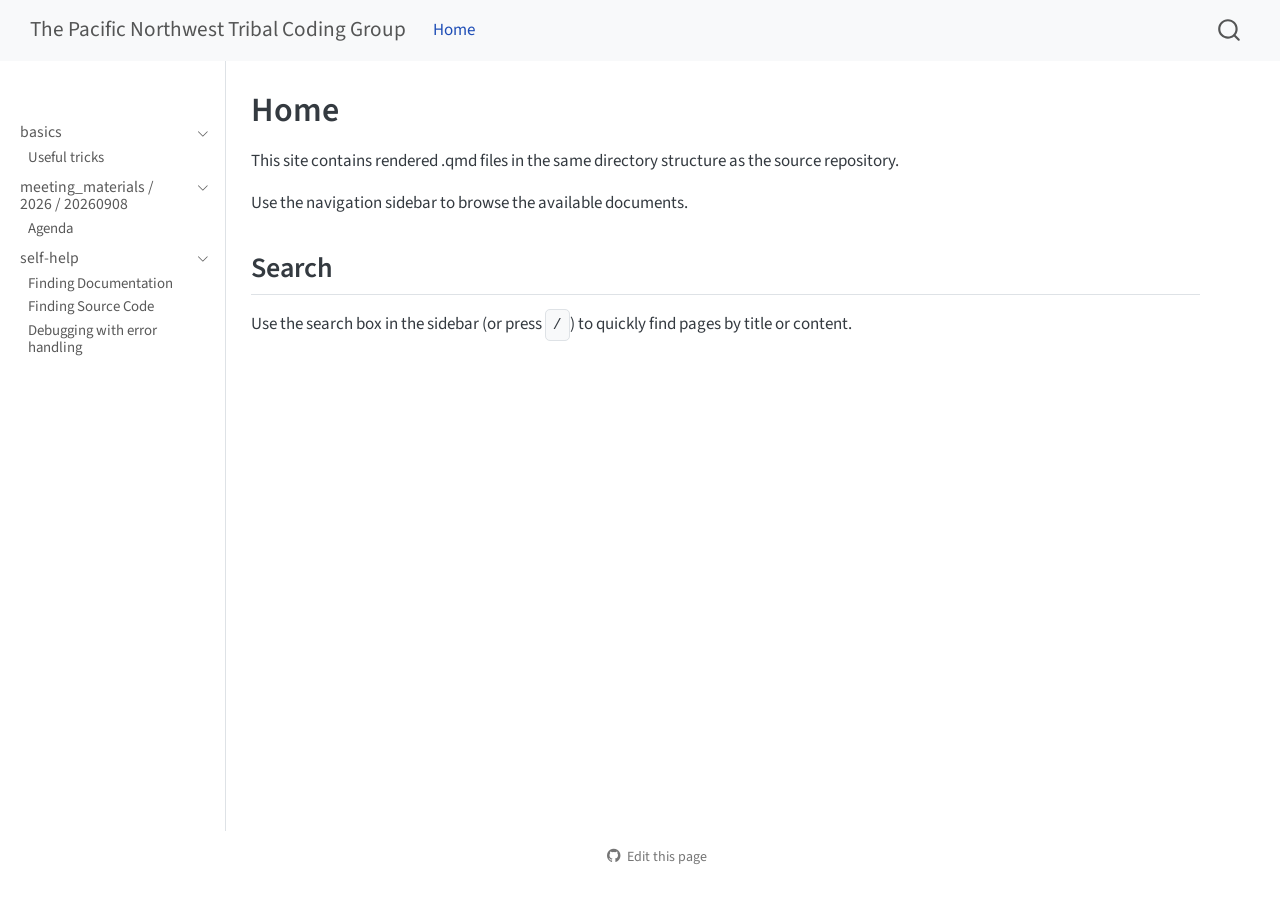
==== index.html @ 094933de "Built site for gh-pages" ====
<!DOCTYPE html>
<html xmlns="http://www.w3.org/1999/xhtml" lang="en" xml:lang="en"><head>

<meta charset="utf-8">
<meta name="generator" content="quarto-1.10.18">

<meta name="viewport" content="width=device-width, initial-scale=1.0, user-scalable=yes">


<title>Home – The Pacific Northwest Tribal Coding Group</title>
<style>
/* Default styles provided by pandoc.
** See https://pandoc.org/MANUAL.html#variables-for-html for config info.
*/
span.smallcaps{font-variant: small-caps;}
div.columns{display: flex; gap: 1.5em;}
div.column{flex: auto;}
@media screen {
div.columns{gap: min(4vw, 1.5em);}
div.column{overflow-x: auto;}
}
div.hanging-indent{margin-left: 1.5em; text-indent: -1.5em;}
ul.task-list{list-style: none;}
ul.task-list li input[type="checkbox"] {
  width: 0.8em;
  margin: 0 0.8em 0.2em -1em; /* quarto-specific, see https://github.com/quarto-dev/quarto-cli/issues/4556 */ 
  vertical-align: middle;
}
</style>


<script src="site_libs/quarto-nav/quarto-nav.js"></script>
<script src="site_libs/quarto-nav/headroom.min.js"></script>
<script src="site_libs/clipboard/clipboard.min.js"></script>
<script src="site_libs/quarto-search/autocomplete.umd.js"></script>
<script src="site_libs/quarto-search/fuse.min.js"></script>
<script src="site_libs/quarto-search/quarto-search.js"></script>
<meta name="quarto:offset" content="./">
<script src="site_libs/quarto-html/quarto.js" type="module"></script>
<script src="site_libs/quarto-html/tabsets/tabsets.js" type="module"></script>
<script src="site_libs/quarto-html/popper.min.js"></script>
<script src="site_libs/quarto-html/tippy.umd.min.js"></script>
<script src="site_libs/quarto-html/anchor.min.js"></script>
<link href="site_libs/quarto-html/tippy.css" rel="stylesheet">
<link href="site_libs/quarto-html/quarto-syntax-highlighting-64a204ab8560d761af7679ceaba22944.css" rel="stylesheet" id="quarto-text-highlighting-styles">
<script src="site_libs/bootstrap/bootstrap.min.js"></script>
<link href="site_libs/bootstrap/bootstrap-icons.css" rel="stylesheet">
<link href="site_libs/bootstrap/bootstrap-d5382f61a7c05c0e60b360404eaa31c2.min.css" rel="stylesheet" append-hash="true" id="quarto-bootstrap" data-mode="light">
<script id="quarto-search-options" type="application/json">{
  "location": "navbar",
  "copy-button": false,
  "collapse-after": 3,
  "panel-placement": "end",
  "type": "overlay",
  "limit": 50,
  "keyboard-shortcut": [
    "f",
    "/",
    "s"
  ],
  "show-item-context": false,
  "language": {
    "search-no-results-text": "No results",
    "search-matching-documents-text": "matching documents",
    "search-copy-link-title": "Copy link to search",
    "search-hide-matches-text": "Hide additional matches",
    "search-more-match-text": "more match in this document",
    "search-more-matches-text": "more matches in this document",
    "search-clear-button-title": "Clear",
    "search-text-placeholder": "",
    "search-detached-cancel-button-title": "Cancel",
    "search-submit-button-title": "Submit",
    "search-label": "Search"
  }
}</script>


</head>

<body class="nav-sidebar docked nav-fixed fullcontent quarto-light">

<div id="quarto-search-results"></div>
  <header id="quarto-header" class="headroom fixed-top">
    <nav class="navbar navbar-expand-lg " data-bs-theme="dark">
      <div class="navbar-container container-fluid">
      <div class="navbar-brand-container mx-auto">
    <a class="navbar-brand" href="./index.html">
    <span class="navbar-title">The Pacific Northwest Tribal Coding Group</span>
    </a>
  </div>
            <div id="quarto-search" class="" title="Search"></div>
          <button class="navbar-toggler" type="button" data-bs-toggle="collapse" data-bs-target="#navbarCollapse" aria-controls="navbarCollapse" role="menu" aria-expanded="false" aria-label="Toggle navigation" onclick="if (window.quartoToggleHeadroom) { window.quartoToggleHeadroom(); }">
  <span class="navbar-toggler-icon"></span>
</button>
          <div class="collapse navbar-collapse" id="navbarCollapse">
            <ul class="navbar-nav navbar-nav-scroll me-auto">
  <li class="nav-item">
    <a class="nav-link active" href="./index.html" aria-current="page"> 
<span class="menu-text">Home</span></a>
  </li>  
</ul>
          </div> <!-- /navcollapse -->
            <div class="quarto-navbar-tools">
</div>
      </div> <!-- /container-fluid -->
    </nav>
  <nav class="quarto-secondary-nav">
    <div class="container-fluid d-flex">
      <button type="button" class="quarto-btn-toggle btn" data-bs-toggle="collapse" role="button" data-bs-target=".quarto-sidebar-collapse-item" aria-controls="quarto-sidebar" aria-expanded="false" aria-label="Toggle sidebar navigation" onclick="if (window.quartoToggleHeadroom) { window.quartoToggleHeadroom(); }">
        <i class="bi bi-layout-text-sidebar-reverse"></i>
      </button>
        <nav class="quarto-page-breadcrumbs" aria-label="breadcrumb"><ol class="breadcrumb"><li class="breadcrumb-item">Home</li></ol></nav>
        <a class="flex-grow-1" role="navigation" data-bs-toggle="collapse" data-bs-target=".quarto-sidebar-collapse-item" aria-controls="quarto-sidebar" aria-expanded="false" aria-label="Toggle sidebar navigation" onclick="if (window.quartoToggleHeadroom) { window.quartoToggleHeadroom(); }">      
        </a>
      <button type="button" class="btn quarto-search-button" aria-label="Search" onclick="window.quartoOpenSearch();">
        <i class="bi bi-search"></i>
      </button>
    </div>
  </nav>
</header>
<!-- content -->
<div id="quarto-content" class="quarto-container page-columns page-rows-contents page-layout-article page-navbar">
<!-- sidebar -->
  <nav id="quarto-sidebar" class="sidebar collapse collapse-horizontal quarto-sidebar-collapse-item sidebar-navigation docked overflow-auto">
        <div class="mt-2 flex-shrink-0 align-items-center">
        <div class="sidebar-search">
        <div id="quarto-search" class="" title="Search"></div>
        </div>
        </div>
    <div class="sidebar-menu-container"> 
    <ul class="list-unstyled mt-1">
        <li class="sidebar-item sidebar-item-section">
      <div class="sidebar-item-container"> 
            <a class="sidebar-item-text sidebar-link text-start" data-bs-toggle="collapse" data-bs-target="#quarto-sidebar-section-1" role="navigation" aria-expanded="true">
 <span class="menu-text">basics</span></a>
          <a class="sidebar-item-toggle text-start" data-bs-toggle="collapse" data-bs-target="#quarto-sidebar-section-1" role="navigation" aria-expanded="true" aria-label="Toggle section">
            <i class="bi bi-chevron-right ms-2"></i>
          </a> 
      </div>
      <ul id="quarto-sidebar-section-1" class="collapse list-unstyled sidebar-section depth1 show">  
          <li class="sidebar-item">
  <div class="sidebar-item-container"> 
  <a href="./basics/useful_tricks.html" class="sidebar-item-text sidebar-link">
 <span class="menu-text">Useful tricks</span></a>
  </div>
</li>
      </ul>
  </li>
        <li class="sidebar-item sidebar-item-section">
      <div class="sidebar-item-container"> 
            <a class="sidebar-item-text sidebar-link text-start" data-bs-toggle="collapse" data-bs-target="#quarto-sidebar-section-2" role="navigation" aria-expanded="true">
 <span class="menu-text">meeting_materials / 2026 / 20260908</span></a>
          <a class="sidebar-item-toggle text-start" data-bs-toggle="collapse" data-bs-target="#quarto-sidebar-section-2" role="navigation" aria-expanded="true" aria-label="Toggle section">
            <i class="bi bi-chevron-right ms-2"></i>
          </a> 
      </div>
      <ul id="quarto-sidebar-section-2" class="collapse list-unstyled sidebar-section depth1 show">  
          <li class="sidebar-item">
  <div class="sidebar-item-container"> 
  <a href="./meeting_materials/2026/20260908/agenda.html" class="sidebar-item-text sidebar-link">
 <span class="menu-text">Agenda</span></a>
  </div>
</li>
      </ul>
  </li>
        <li class="sidebar-item sidebar-item-section">
      <div class="sidebar-item-container"> 
            <a class="sidebar-item-text sidebar-link text-start" data-bs-toggle="collapse" data-bs-target="#quarto-sidebar-section-3" role="navigation" aria-expanded="true">
 <span class="menu-text">self-help</span></a>
          <a class="sidebar-item-toggle text-start" data-bs-toggle="collapse" data-bs-target="#quarto-sidebar-section-3" role="navigation" aria-expanded="true" aria-label="Toggle section">
            <i class="bi bi-chevron-right ms-2"></i>
          </a> 
      </div>
      <ul id="quarto-sidebar-section-3" class="collapse list-unstyled sidebar-section depth1 show">  
          <li class="sidebar-item">
  <div class="sidebar-item-container"> 
  <a href="./self-help/01_finding_documentation.html" class="sidebar-item-text sidebar-link">
 <span class="menu-text">Finding Documentation</span></a>
  </div>
</li>
          <li class="sidebar-item">
  <div class="sidebar-item-container"> 
  <a href="./self-help/02_finding_source_code.html" class="sidebar-item-text sidebar-link">
 <span class="menu-text">Finding Source Code</span></a>
  </div>
</li>
          <li class="sidebar-item">
  <div class="sidebar-item-container"> 
  <a href="./self-help/03_debug_with_error_handling.html" class="sidebar-item-text sidebar-link">
 <span class="menu-text">Debugging with error handling</span></a>
  </div>
</li>
      </ul>
  </li>
    </ul>
    </div>
</nav>
<div id="quarto-sidebar-glass" class="quarto-sidebar-collapse-item" data-bs-toggle="collapse" data-bs-target=".quarto-sidebar-collapse-item"></div>
<!-- margin-sidebar -->
    
<!-- main -->
<main class="content" id="quarto-document-content">

<header id="title-block-header" class="quarto-title-block default">
<div class="quarto-title">
<h1 class="title">Home</h1>
</div>



<div class="quarto-title-meta">

    
  
    
  </div>
  


</header>


<p>This site contains rendered .qmd files in the same directory structure as the source repository.</p>
<p>Use the navigation sidebar to browse the available documents.</p>
<section id="search" class="level2">
<h2 class="anchored" data-anchor-id="search">Search</h2>
<p>Use the search box in the sidebar (or press <kbd>/</kbd>) to quickly find pages by title or content.</p>


</section>

</main> <!-- /main -->
<script id="quarto-html-after-body" type="application/javascript">
  window.document.addEventListener("DOMContentLoaded", function (event) {
    const icon = "";
    const anchorJS = new window.AnchorJS();
    anchorJS.options = {
      placement: 'right',
      icon: icon
    };
    anchorJS.add('.anchored');
    const isCodeAnnotation = (el) => {
      for (const clz of el.classList) {
        if (clz.startsWith('code-annotation-')) {                     
          return true;
        }
      }
      return false;
    }
    const onCopySuccess = function(e) {
      // button target
      const button = e.trigger;
      // don't keep focus
      button.blur();
      // flash "checked"
      button.classList.add('code-copy-button-checked');
      var currentTitle = button.getAttribute("title");
      button.setAttribute("title", "Copied!");
      let tooltip;
      if (window.bootstrap) {
        button.setAttribute("data-bs-toggle", "tooltip");
        button.setAttribute("data-bs-placement", "left");
        button.setAttribute("data-bs-title", "Copied!");
        tooltip = new bootstrap.Tooltip(button, 
          { trigger: "manual", 
            customClass: "code-copy-button-tooltip",
            offset: [0, -8]});
        tooltip.show();    
      }
      setTimeout(function() {
        if (tooltip) {
          tooltip.hide();
          button.removeAttribute("data-bs-title");
          button.removeAttribute("data-bs-toggle");
          button.removeAttribute("data-bs-placement");
        }
        button.setAttribute("title", currentTitle);
        button.classList.remove('code-copy-button-checked');
      }, 1000);
      // clear code selection
      e.clearSelection();
    }
    const getTextToCopy = function(trigger) {
      const outerScaffold = trigger.parentElement.cloneNode(true);
      const codeEl = outerScaffold.querySelector('code');
      for (const childEl of codeEl.children) {
        if (isCodeAnnotation(childEl)) {
          childEl.remove();
        }
      }
      return codeEl.innerText;
    }
    const clipboard = new window.ClipboardJS('.code-copy-button:not([data-in-quarto-modal])', {
      text: getTextToCopy
    });
    clipboard.on('success', onCopySuccess);
    if (window.document.getElementById('quarto-embedded-source-code-modal')) {
      const clipboardModal = new window.ClipboardJS('.code-copy-button[data-in-quarto-modal]', {
        text: getTextToCopy,
        container: window.document.getElementById('quarto-embedded-source-code-modal')
      });
      clipboardModal.on('success', onCopySuccess);
    }
      var localhostRegex = new RegExp(/^(?:http|https):\/\/localhost\:?[0-9]*\//);
      var mailtoRegex = new RegExp(/^mailto:/);
        var filterRegex = new RegExp("https:\/\/rmcminds\.github\.io\/PNWTCG\/");
      var isInternal = (href) => {
          return filterRegex.test(href) || localhostRegex.test(href) || mailtoRegex.test(href);
      }
      // Inspect non-navigation links and adorn them if external
     var links = window.document.querySelectorAll('a[href]:not(.nav-link):not(.navbar-brand):not(.toc-action):not(.sidebar-link):not(.sidebar-item-toggle):not(.pagination-link):not(.no-external):not([aria-hidden]):not(.dropdown-item):not(.quarto-navigation-tool):not(.about-link)');
      for (var i=0; i<links.length; i++) {
        const link = links[i];
        if (!isInternal(link.href)) {
          // undo the damage that might have been done by quarto-nav.js in the case of
          // links that we want to consider external
          if (link.dataset.originalHref !== undefined) {
            link.href = link.dataset.originalHref;
          }
        }
      }
    function tippyHover(el, contentFn, onTriggerFn, onUntriggerFn) {
      const config = {
        allowHTML: true,
        maxWidth: 500,
        delay: 100,
        arrow: false,
        appendTo: function(el) {
            return el.parentElement;
        },
        interactive: true,
        interactiveBorder: 10,
        theme: 'quarto',
        placement: 'bottom-start',
      };
      if (contentFn) {
        config.content = contentFn;
      }
      if (onTriggerFn) {
        config.onTrigger = onTriggerFn;
      }
      if (onUntriggerFn) {
        config.onUntrigger = onUntriggerFn;
      }
      window.tippy(el, config); 
    }
    const noterefs = window.document.querySelectorAll('a[role="doc-noteref"]');
    for (var i=0; i<noterefs.length; i++) {
      const ref = noterefs[i];
      tippyHover(ref, function() {
        // use id or data attribute instead here
        let href = ref.getAttribute('data-footnote-href') || ref.getAttribute('href');
        try { href = new URL(href).hash; } catch {}
        const id = href.replace(/^#\/?/, "");
        const note = window.document.getElementById(id);
        if (note) {
          return note.innerHTML;
        } else {
          return "";
        }
      });
    }
    const xrefs = window.document.querySelectorAll('a.quarto-xref');
    const processXRef = (id, note) => {
      // Strip column container classes
      const stripColumnClz = (el) => {
        el.classList.remove("page-full", "page-columns");
        if (el.children) {
          for (const child of el.children) {
            stripColumnClz(child);
          }
        }
      }
      stripColumnClz(note)
      if (id === null || id.startsWith('sec-')) {
        // Special case sections, only their first couple elements
        const container = document.createElement("div");
        if (note.children && note.children.length > 2) {
          container.appendChild(note.children[0].cloneNode(true));
          for (let i = 1; i < note.children.length; i++) {
            const child = note.children[i];
            if (child.tagName === "P" && child.innerText === "") {
              continue;
            } else {
              container.appendChild(child.cloneNode(true));
              break;
            }
          }
          if (window.Quarto?.typesetMath) {
            window.Quarto.typesetMath(container);
          }
          return container.innerHTML
        } else {
          if (window.Quarto?.typesetMath) {
            window.Quarto.typesetMath(note);
          }
          return note.innerHTML;
        }
      } else {
        // Remove any anchor links if they are present
        const anchorLink = note.querySelector('a.anchorjs-link');
        if (anchorLink) {
          anchorLink.remove();
        }
        if (window.Quarto?.typesetMath) {
          window.Quarto.typesetMath(note);
        }
        if (note.classList.contains("callout")) {
          return note.outerHTML;
        } else {
          return note.innerHTML;
        }
      }
    }
    for (var i=0; i<xrefs.length; i++) {
      const xref = xrefs[i];
      tippyHover(xref, undefined, function(instance) {
        instance.disable();
        let url = xref.getAttribute('href');
        let hash = undefined; 
        if (url.startsWith('#')) {
          hash = url;
        } else {
          try { hash = new URL(url).hash; } catch {}
        }
        if (hash) {
          const id = hash.replace(/^#\/?/, "");
          const note = window.document.getElementById(id);
          if (note !== null) {
            try {
              const html = processXRef(id, note.cloneNode(true));
              instance.setContent(html);
            } finally {
              instance.enable();
              instance.show();
            }
          } else {
            // See if we can fetch this
            fetch(url.split('#')[0])
            .then(res => res.text())
            .then(html => {
              const parser = new DOMParser();
              const htmlDoc = parser.parseFromString(html, "text/html");
              const note = htmlDoc.getElementById(id);
              if (note !== null) {
                const html = processXRef(id, note);
                instance.setContent(html);
              } 
            }).finally(() => {
              instance.enable();
              instance.show();
            });
          }
        } else {
          // See if we can fetch a full url (with no hash to target)
          // This is a special case and we should probably do some content thinning / targeting
          fetch(url)
          .then(res => res.text())
          .then(html => {
            const parser = new DOMParser();
            const htmlDoc = parser.parseFromString(html, "text/html");
            const note = htmlDoc.querySelector('main.content');
            if (note !== null) {
              // This should only happen for chapter cross references
              // (since there is no id in the URL)
              // remove the first header
              if (note.children.length > 0 && note.children[0].tagName === "HEADER") {
                note.children[0].remove();
              }
              const html = processXRef(null, note);
              instance.setContent(html);
            } 
          }).finally(() => {
            instance.enable();
            instance.show();
          });
        }
      }, function(instance) {
      });
    }
        let selectedAnnoteEl;
        const selectorForAnnotation = ( cell, annotation) => {
          let cellAttr = 'data-code-cell="' + cell + '"';
          let lineAttr = 'data-code-annotation="' +  annotation + '"';
          const selector = 'span[' + cellAttr + '][' + lineAttr + ']';
          return selector;
        }
        const selectCodeLines = (annoteEl) => {
          const doc = window.document;
          const targetCell = annoteEl.getAttribute("data-target-cell");
          const targetAnnotation = annoteEl.getAttribute("data-target-annotation");
          const annoteSpan = window.document.querySelector(selectorForAnnotation(targetCell, targetAnnotation));
          const lines = annoteSpan.getAttribute("data-code-lines").split(",");
          const lineIds = lines.map((line) => {
            return targetCell + "-" + line;
          })
          let top = null;
          let height = null;
          let parent = null;
          if (lineIds.length > 0) {
              //compute the position of the single el (top and bottom and make a div)
              const el = window.document.getElementById(lineIds[0]);
              top = el.offsetTop;
              height = el.offsetHeight;
              parent = el.parentElement.parentElement;
            if (lineIds.length > 1) {
              const lastEl = window.document.getElementById(lineIds[lineIds.length - 1]);
              const bottom = lastEl.offsetTop + lastEl.offsetHeight;
              height = bottom - top;
            }
            if (top !== null && height !== null && parent !== null) {
              // cook up a div (if necessary) and position it 
              let div = window.document.getElementById("code-annotation-line-highlight");
              if (div === null) {
                div = window.document.createElement("div");
                div.setAttribute("id", "code-annotation-line-highlight");
                div.style.position = 'absolute';
                parent.appendChild(div);
              }
              div.style.top = top - 2 + "px";
              div.style.height = height + 4 + "px";
              div.style.left = 0;
              let gutterDiv = window.document.getElementById("code-annotation-line-highlight-gutter");
              if (gutterDiv === null) {
                gutterDiv = window.document.createElement("div");
                gutterDiv.setAttribute("id", "code-annotation-line-highlight-gutter");
                gutterDiv.style.position = 'absolute';
                const codeCell = window.document.getElementById(targetCell);
                const gutter = codeCell.querySelector('.code-annotation-gutter');
                gutter.appendChild(gutterDiv);
              }
              gutterDiv.style.top = top - 2 + "px";
              gutterDiv.style.height = height + 4 + "px";
            }
            selectedAnnoteEl = annoteEl;
          }
        };
        const unselectCodeLines = () => {
          const elementsIds = ["code-annotation-line-highlight", "code-annotation-line-highlight-gutter"];
          elementsIds.forEach((elId) => {
            const div = window.document.getElementById(elId);
            if (div) {
              div.remove();
            }
          });
          selectedAnnoteEl = undefined;
        };
          // Handle positioning of the toggle
      window.addEventListener(
        "resize",
        throttle(() => {
          elRect = undefined;
          if (selectedAnnoteEl) {
            selectCodeLines(selectedAnnoteEl);
          }
        }, 10)
      );
      function throttle(fn, ms) {
      let throttle = false;
      let timer;
        return (...args) => {
          if(!throttle) { // first call gets through
              fn.apply(this, args);
              throttle = true;
          } else { // all the others get throttled
              if(timer) clearTimeout(timer); // cancel #2
              timer = setTimeout(() => {
                fn.apply(this, args);
                timer = throttle = false;
              }, ms);
          }
        };
      }
        // Attach click handler to the DT
        const annoteDls = window.document.querySelectorAll('dt[data-target-cell]');
        for (const annoteDlNode of annoteDls) {
          annoteDlNode.addEventListener('click', (event) => {
            const clickedEl = event.target;
            if (clickedEl !== selectedAnnoteEl) {
              unselectCodeLines();
              const activeEl = window.document.querySelector('dt[data-target-cell].code-annotation-active');
              if (activeEl) {
                activeEl.classList.remove('code-annotation-active');
              }
              selectCodeLines(clickedEl);
              clickedEl.classList.add('code-annotation-active');
            } else {
              // Unselect the line
              unselectCodeLines();
              clickedEl.classList.remove('code-annotation-active');
            }
          });
        }
    const findCites = (el) => {
      const parentEl = el.parentElement;
      if (parentEl) {
        const cites = parentEl.dataset.cites;
        if (cites) {
          return {
            el,
            cites: cites.split(' ')
          };
        } else {
          return findCites(el.parentElement)
        }
      } else {
        return undefined;
      }
    };
    var bibliorefs = window.document.querySelectorAll('a[role="doc-biblioref"]');
    for (var i=0; i<bibliorefs.length; i++) {
      const ref = bibliorefs[i];
      const citeInfo = findCites(ref);
      if (citeInfo) {
        tippyHover(citeInfo.el, function() {
          var popup = window.document.createElement('div');
          citeInfo.cites.forEach(function(cite) {
            var citeDiv = window.document.createElement('div');
            citeDiv.classList.add('hanging-indent');
            citeDiv.classList.add('csl-entry');
            var biblioDiv = window.document.getElementById('ref-' + cite);
            if (biblioDiv) {
              citeDiv.innerHTML = biblioDiv.innerHTML;
            }
            popup.appendChild(citeDiv);
          });
          return popup.innerHTML;
        });
      }
    }
  });
  </script>
</div> <!-- /content -->




<footer class="footer"><div class="nav-footer"><div class="nav-footer-center"><div class="toc-actions"><ul><li><a href="https://github.com/rmcminds/PNWTCG/edit/main/index.qmd" class="toc-action"><i class="bi bi-github"></i>Edit this page</a></li></ul></div></div></div></footer></body></html>
---- site_libs/quarto-html/tippy.css ----
.tippy-box[data-animation=fade][data-state=hidden]{opacity:0}[data-tippy-root]{max-width:calc(100vw - 10px)}.tippy-box{position:relative;background-color:#333;color:#fff;border-radius:4px;font-size:14px;line-height:1.4;white-space:normal;outline:0;transition-property:transform,visibility,opacity}.tippy-box[data-placement^=top]>.tippy-arrow{bottom:0}.tippy-box[data-placement^=top]>.tippy-arrow:before{bottom:-7px;left:0;border-width:8px 8px 0;border-top-color:initial;transform-origin:center top}.tippy-box[data-placement^=bottom]>.tippy-arrow{top:0}.tippy-box[data-placement^=bottom]>.tippy-arrow:before{top:-7px;left:0;border-width:0 8px 8px;border-bottom-color:initial;transform-origin:center bottom}.tippy-box[data-placement^=left]>.tippy-arrow{right:0}.tippy-box[data-placement^=left]>.tippy-arrow:before{border-width:8px 0 8px 8px;border-left-color:initial;right:-7px;transform-origin:center left}.tippy-box[data-placement^=right]>.tippy-arrow{left:0}.tippy-box[data-placement^=right]>.tippy-arrow:before{left:-7px;border-width:8px 8px 8px 0;border-right-color:initial;transform-origin:center right}.tippy-box[data-inertia][data-state=visible]{transition-timing-function:cubic-bezier(.54,1.5,.38,1.11)}.tippy-arrow{width:16px;height:16px;color:#333}.tippy-arrow:before{content:"";position:absolute;border-color:transparent;border-style:solid}.tippy-content{position:relative;padding:5px 9px;z-index:1}
---- site_libs/quarto-html/quarto-syntax-highlighting-64a204ab8560d761af7679ceaba22944.css ----
/* quarto syntax highlight colors */
:root {
  --quarto-hl-ot-color: #003B4F;
  --quarto-hl-at-color: #657422;
  --quarto-hl-ss-color: #20794D;
  --quarto-hl-an-color: #5E5E5E;
  --quarto-hl-fu-color: #4758AB;
  --quarto-hl-st-color: #20794D;
  --quarto-hl-cf-color: #003B4F;
  --quarto-hl-op-color: #5E5E5E;
  --quarto-hl-er-color: #AD0000;
  --quarto-hl-bn-color: #AD0000;
  --quarto-hl-al-color: #AD0000;
  --quarto-hl-va-color: #111111;
  --quarto-hl-bu-color: inherit;
  --quarto-hl-ex-color: inherit;
  --quarto-hl-pp-color: #AD0000;
  --quarto-hl-in-color: #5E5E5E;
  --quarto-hl-vs-color: #20794D;
  --quarto-hl-wa-color: #5E5E5E;
  --quarto-hl-do-color: #5E5E5E;
  --quarto-hl-im-color: #00769E;
  --quarto-hl-ch-color: #20794D;
  --quarto-hl-dt-color: #AD0000;
  --quarto-hl-fl-color: #AD0000;
  --quarto-hl-co-color: #5E5E5E;
  --quarto-hl-cv-color: #5E5E5E;
  --quarto-hl-cn-color: #8f5902;
  --quarto-hl-sc-color: #5E5E5E;
  --quarto-hl-dv-color: #AD0000;
  --quarto-hl-kw-color: #003B4F;
}

/* other quarto variables */
:root {
  --quarto-font-monospace: SFMono-Regular, Menlo, Monaco, Consolas, "Liberation Mono", "Courier New", monospace;
}

/* syntax highlight based on Pandoc's rules */
pre > code.sourceCode > span {
  color: #003B4F;
}

code.sourceCode > span {
  color: #003B4F;
}

div.sourceCode,
div.sourceCode pre.sourceCode {
  color: #003B4F;
}

/* Normal */
code span {
  color: #003B4F;
}

/* Alert */
code span.al {
  color: #AD0000;
  font-style: inherit;
}

/* Annotation */
code span.an {
  color: #5E5E5E;
  font-style: inherit;
}

/* Attribute */
code span.at {
  color: #657422;
  font-style: inherit;
}

/* BaseN */
code span.bn {
  color: #AD0000;
  font-style: inherit;
}

/* BuiltIn */
code span.bu {
  font-style: inherit;
}

/* ControlFlow */
code span.cf {
  color: #003B4F;
  font-weight: bold;
  font-style: inherit;
}

/* Char */
code span.ch {
  color: #20794D;
  font-style: inherit;
}

/* Constant */
code span.cn {
  color: #8f5902;
  font-style: inherit;
}

/* Comment */
code span.co {
  color: #5E5E5E;
  font-style: inherit;
}

/* CommentVar */
code span.cv {
  color: #5E5E5E;
  font-style: italic;
}

/* Documentation */
code span.do {
  color: #5E5E5E;
  font-style: italic;
}

/* DataType */
code span.dt {
  color: #AD0000;
  font-style: inherit;
}

/* DecVal */
code span.dv {
  color: #AD0000;
  font-style: inherit;
}

/* Error */
code span.er {
  color: #AD0000;
  font-style: inherit;
}

/* Extension */
code span.ex {
  font-style: inherit;
}

/* Float */
code span.fl {
  color: #AD0000;
  font-style: inherit;
}

/* Function */
code span.fu {
  color: #4758AB;
  font-style: inherit;
}

/* Import */
code span.im {
  color: #00769E;
  font-style: inherit;
}

/* Information */
code span.in {
  color: #5E5E5E;
  font-style: inherit;
}

/* Keyword */
code span.kw {
  color: #003B4F;
  font-weight: bold;
  font-style: inherit;
}

/* Operator */
code span.op {
  color: #5E5E5E;
  font-style: inherit;
}

/* Other */
code span.ot {
  color: #003B4F;
  font-style: inherit;
}

/* Preprocessor */
code span.pp {
  color: #AD0000;
  font-style: inherit;
}

/* SpecialChar */
code span.sc {
  color: #5E5E5E;
  font-style: inherit;
}

/* SpecialString */
code span.ss {
  color: #20794D;
  font-style: inherit;
}

/* String */
code span.st {
  color: #20794D;
  font-style: inherit;
}

/* Variable */
code span.va {
  color: #111111;
  font-style: inherit;
}

/* VerbatimString */
code span.vs {
  color: #20794D;
  font-style: inherit;
}

/* Warning */
code span.wa {
  color: #5E5E5E;
  font-style: italic;
}

.prevent-inlining {
  content: "</";
}

/*# sourceMappingURL=9d8d5bb603a83b8298b89080a598c93b.css.map */
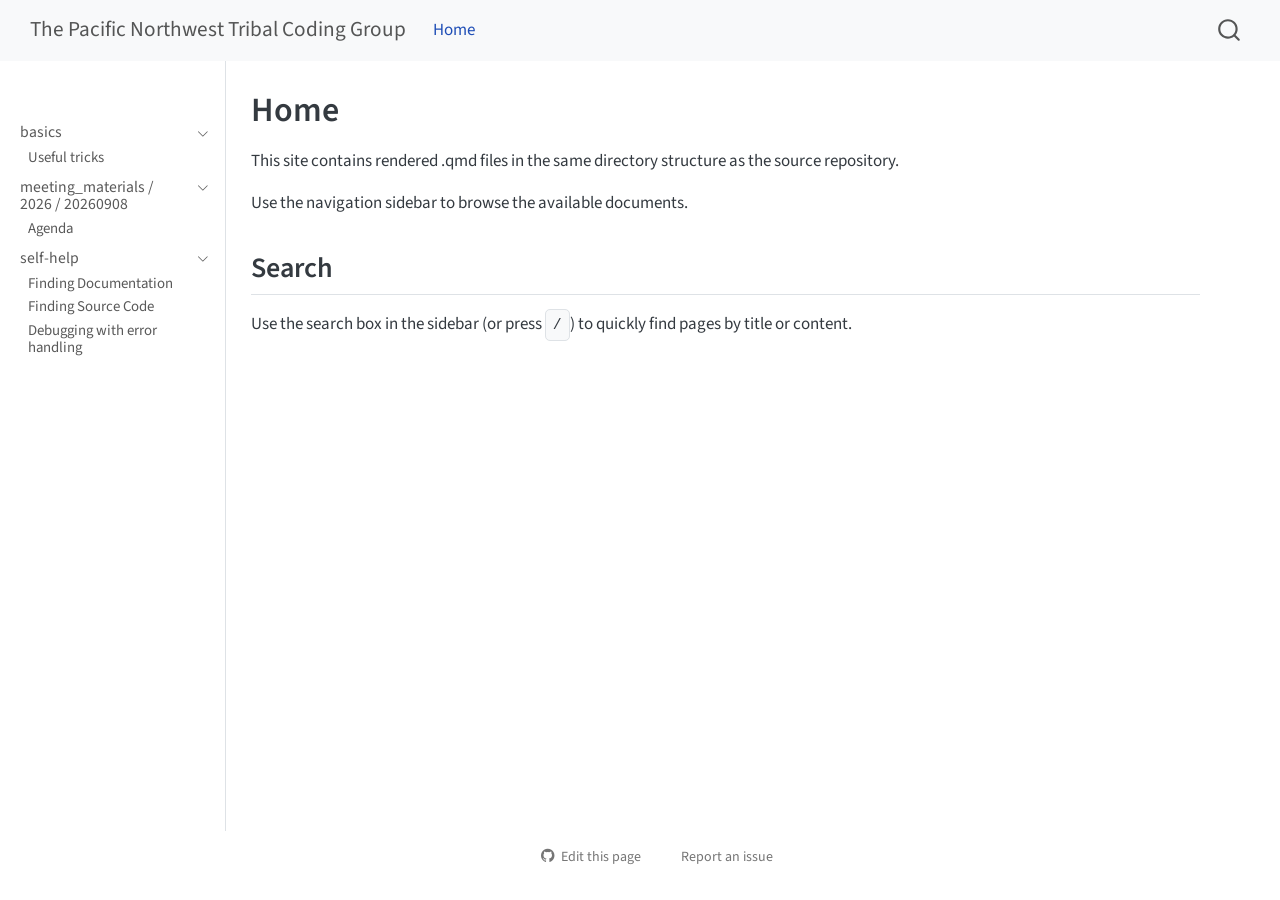
==== commit ad87d48f: "Built site for gh-pages" ====
--- a/index.html
+++ b/index.html
@@ -635,4 +635,4 @@
 
 
 
-<footer class="footer"><div class="nav-footer"><div class="nav-footer-center"><div class="toc-actions"><ul><li><a href="https://github.com/rmcminds/PNWTCG/edit/main/index.qmd" class="toc-action"><i class="bi bi-github"></i>Edit this page</a></li></ul></div></div></div></footer></body></html>+<footer class="footer"><div class="nav-footer"><div class="nav-footer-center"><div class="toc-actions"><ul><li><a href="https://github.com/rmcminds/PNWTCG/edit/main/index.qmd" class="toc-action"><i class="bi bi-github"></i>Edit this page</a></li><li><a href="https://github.com/rmcminds/PNWTCG/issues/new" class="toc-action"><i class="bi empty"></i>Report an issue</a></li></ul></div></div></div></footer></body></html>
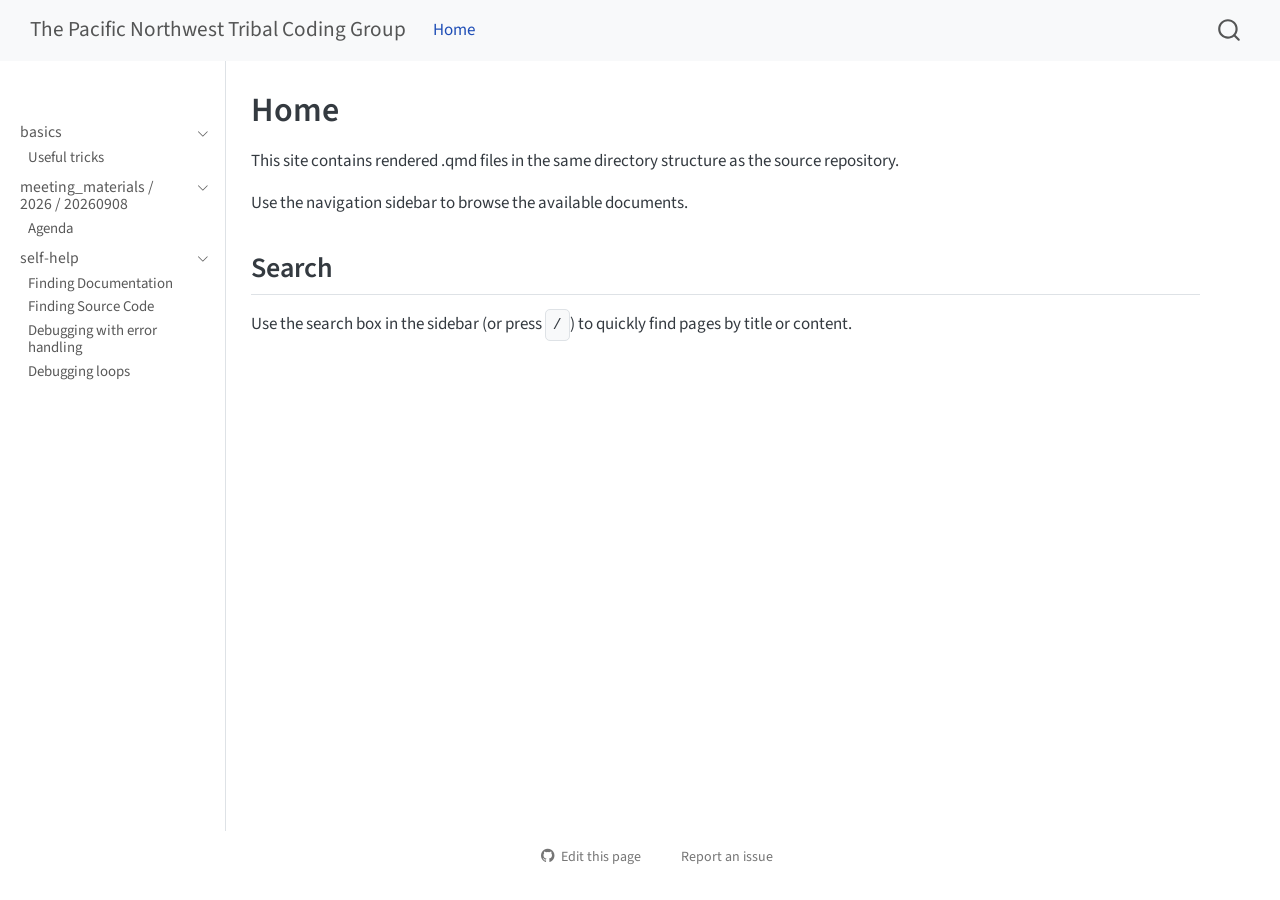
==== commit e693d15c: "Built site for gh-pages" ====
--- a/index.html
+++ b/index.html
@@ -45,7 +45,8 @@
 <link href="site_libs/quarto-html/quarto-syntax-highlighting-64a204ab8560d761af7679ceaba22944.css" rel="stylesheet" id="quarto-text-highlighting-styles">
 <script src="site_libs/bootstrap/bootstrap.min.js"></script>
 <link href="site_libs/bootstrap/bootstrap-icons.css" rel="stylesheet">
-<link href="site_libs/bootstrap/bootstrap-d5382f61a7c05c0e60b360404eaa31c2.min.css" rel="stylesheet" append-hash="true" id="quarto-bootstrap" data-mode="light">
+<link href="site_libs/bootstrap/bootstrap-39fa877ca9a50db22a6d21c6fddd0724.min.css" rel="stylesheet" append-hash="true" id="quarto-bootstrap" data-mode="light">
+<link href="site_libs/quarto-contrib/output-styling/output-styling-default.css" rel="stylesheet">
 <script id="quarto-search-options" type="application/json">{
   "location": "navbar",
   "copy-button": false,
@@ -190,6 +191,12 @@
  <span class="menu-text">Debugging with error handling</span></a>
   </div>
 </li>
+          <li class="sidebar-item">
+  <div class="sidebar-item-container"> 
+  <a href="./self-help/04_debugging_loops.html" class="sidebar-item-text sidebar-link">
+ <span class="menu-text">Debugging loops</span></a>
+  </div>
+</li>
       </ul>
   </li>
     </ul>
--- a/site_libs/quarto-contrib/output-styling/output-styling-default.css
+++ b/site_libs/quarto-contrib/output-styling/output-styling-default.css
@@ -0,0 +1,53 @@
+/* All kinds of output */
+.cell-output.cell-output-stdout,   /* Regular output for R and warnings for Julia */
+.cell-output.cell-output-display,  /* Regular output for Python and Julia and Observable JS */
+.cell-output.cell-output-error,    /* Errors for R and Python and Julia */
+.cell-output.cell-output-stderr {  /* Warnings and messages for R and Python */
+    margin: 0 0 1em;
+    padding: .4em;
+    border: 1px solid var(--bs-border-color);
+    border-radius: .25rem;
+}
+
+.cell-output.cell-output-stdout pre, 
+.cell-output.cell-output-display pre ,
+.cell-output.cell-output-error pre, 
+.cell-output.cell-output-stderr pre {
+    margin-bottom: 0;
+}
+
+/* Errors */
+.cell-output.cell-output-error {
+    background-color: var(--bs-danger-bg-subtle);
+    background-color: color-mix(in srgb, var(--bs-danger-bg-subtle) 30%, transparent);
+    border: 1px solid var(--bs-danger-border-subtle);
+}
+
+.cell-output.cell-output-error pre {
+    color: var(--bs-danger-text-emphasis);
+}
+
+/* Warnings */
+/* R and Python output warnings in stderr; Julia outputs them in stdout  */
+.cell-output-stderr.cell-output-warning,
+.cell-output-stdout.cell-output-warning {
+    background-color: var(--bs-warning-bg-subtle) !important;
+    background-color: color-mix(in srgb, var(--bs-warning-bg-subtle) 30%, transparent) !important;
+    border: 1px solid var(--bs-warning-border-subtle) !important;
+}
+
+.cell-output-stderr.cell-output-warning pre,
+.cell-output-stdout.cell-output-warning pre {
+    color: var(--bs-warning-text-emphasis) !important;
+}
+
+/* Messages */
+.cell-output.cell-output-stderr {
+    background-color: var(--bs-primary-bg-subtle);
+    background-color: color-mix(in srgb, var(--bs-primary-bg-subtle) 30%, transparent);
+    border: 1px solid var(--bs-primary-border-subtle);
+}
+
+.cell-output.cell-output-stderr pre {
+    color: var(--bs-primary-text-emphasis);
+}
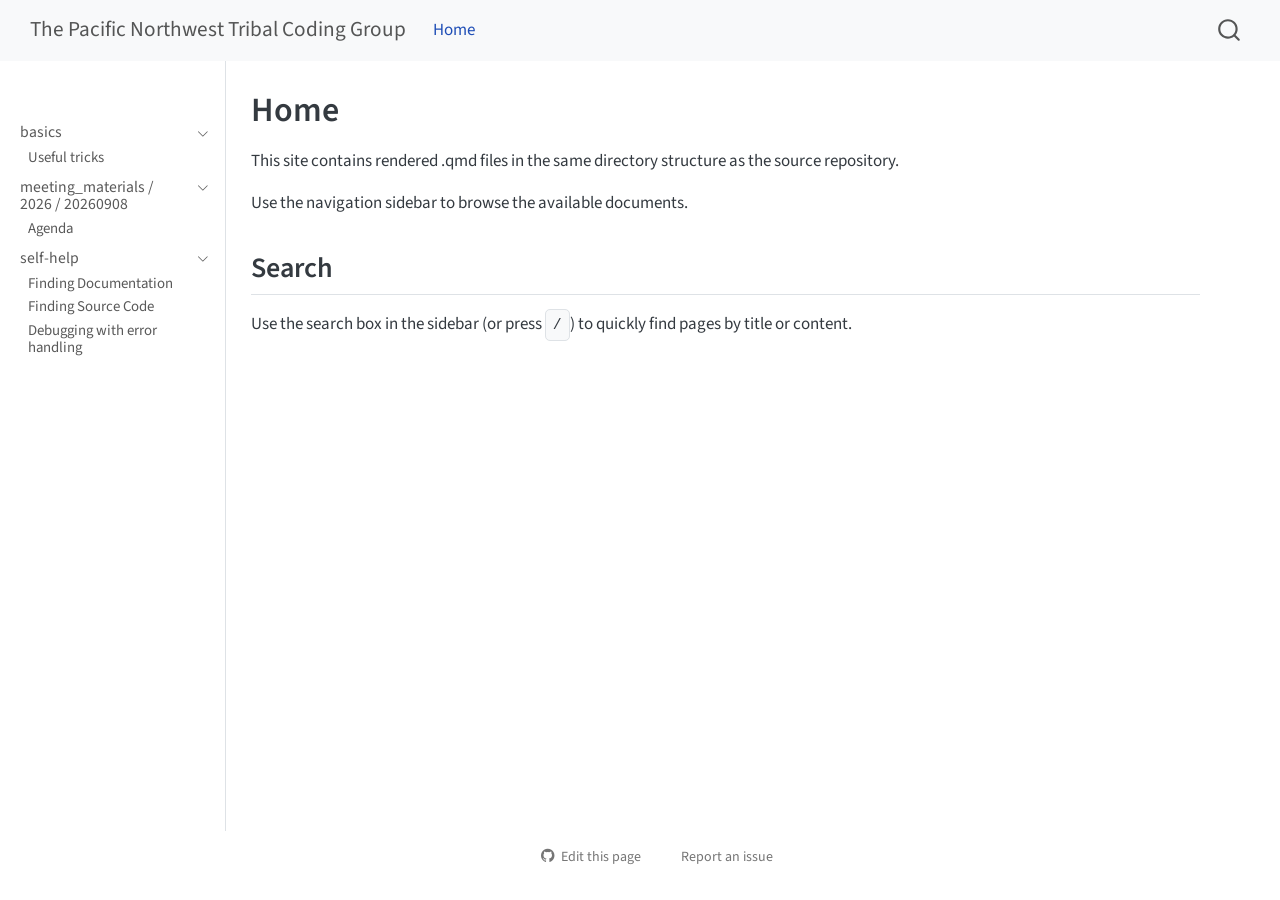
==== commit d0e43741: "Built site for gh-pages" ====
--- a/index.html
+++ b/index.html
@@ -191,12 +191,6 @@
  <span class="menu-text">Debugging with error handling</span></a>
   </div>
 </li>
-          <li class="sidebar-item">
-  <div class="sidebar-item-container"> 
-  <a href="./self-help/04_debugging_loops.html" class="sidebar-item-text sidebar-link">
- <span class="menu-text">Debugging loops</span></a>
-  </div>
-</li>
       </ul>
   </li>
     </ul>
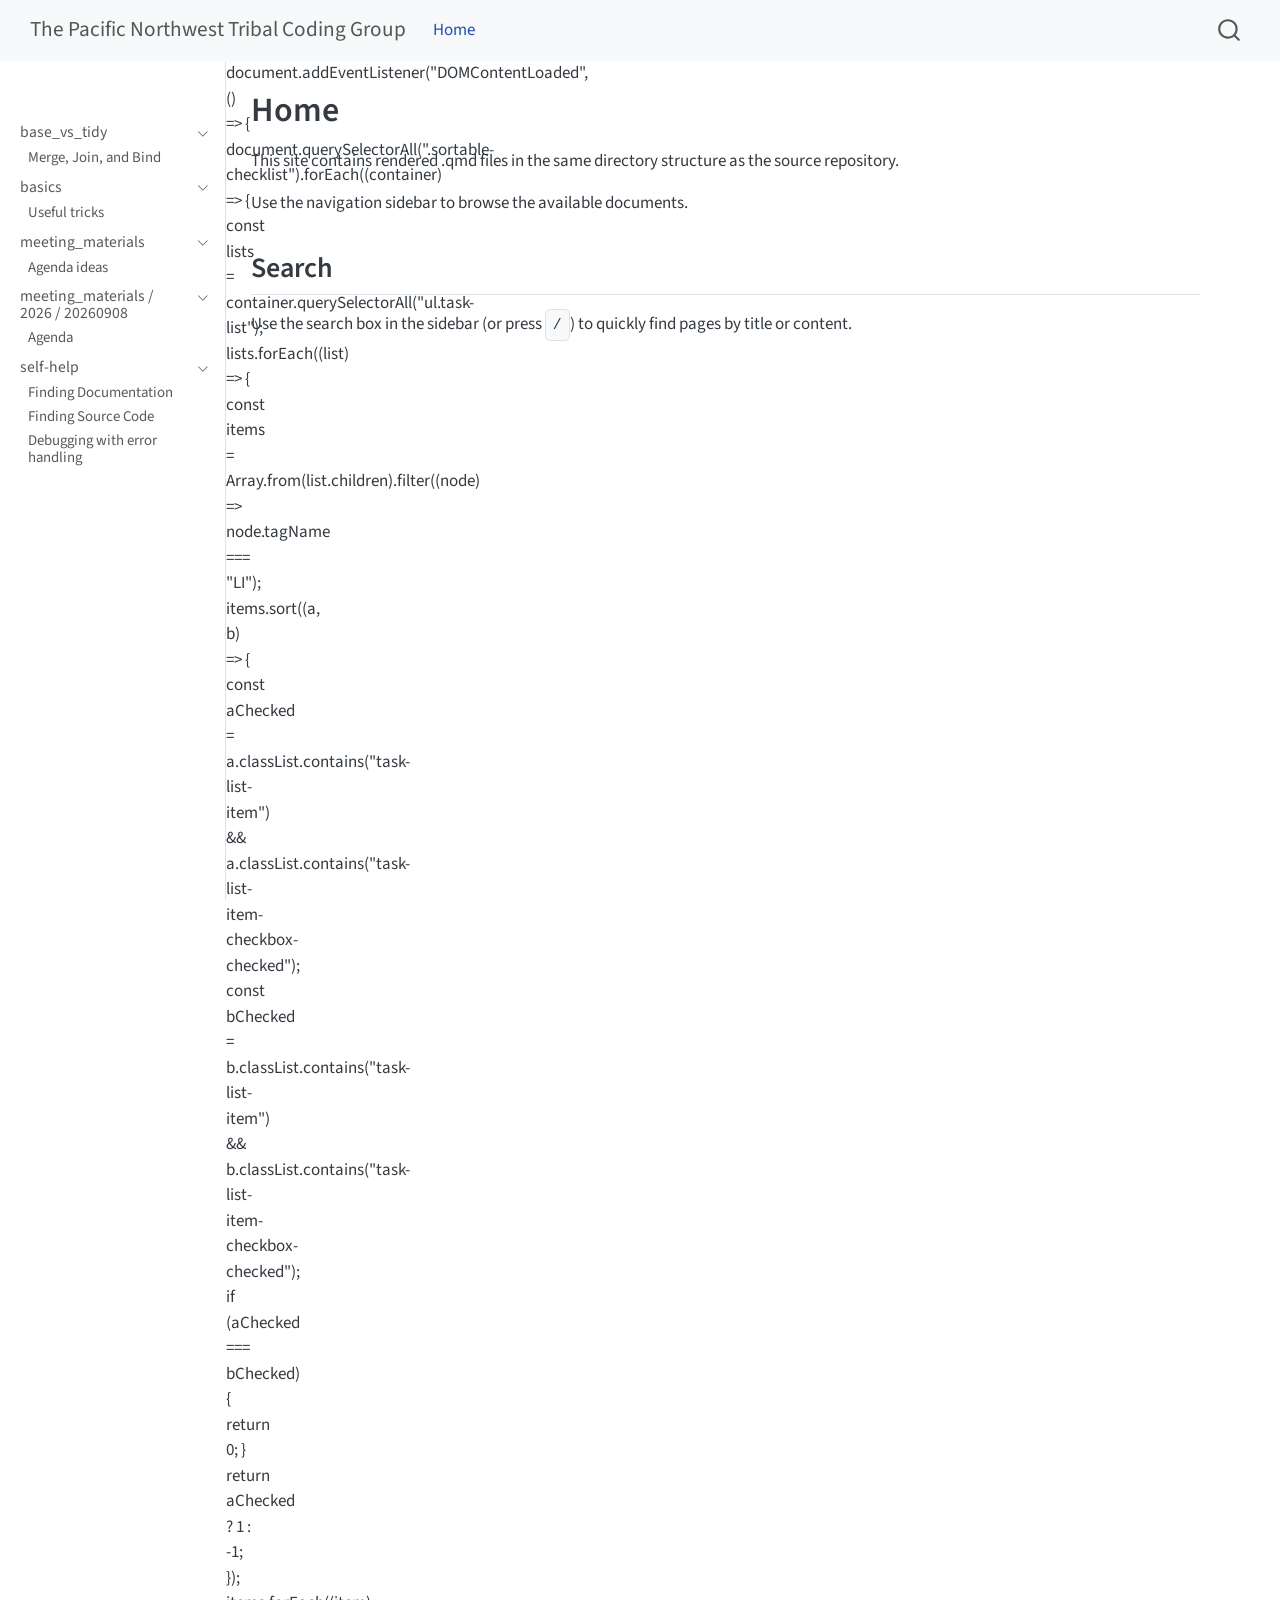
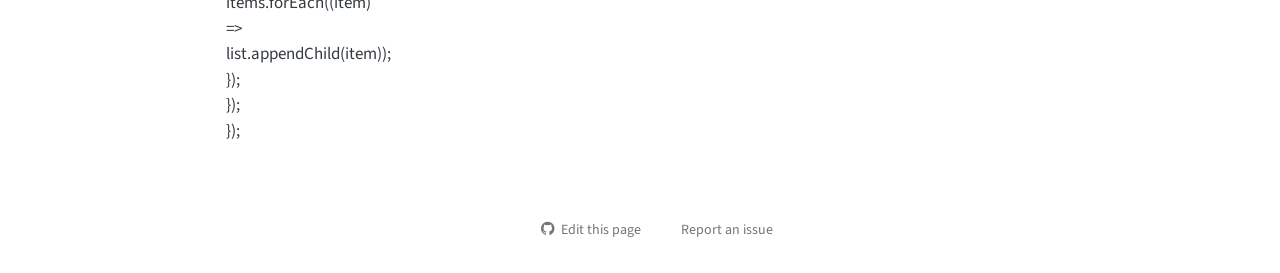
==== commit ea3d992d: "Built site for gh-pages" ====
--- a/index.html
+++ b/index.html
@@ -76,6 +76,7 @@
 }</script>
 
 
+<link rel="stylesheet" href="checklist.css">
 </head>
 
 <body class="nav-sidebar docked nav-fixed fullcontent quarto-light">
@@ -133,7 +134,7 @@
         <li class="sidebar-item sidebar-item-section">
       <div class="sidebar-item-container"> 
             <a class="sidebar-item-text sidebar-link text-start" data-bs-toggle="collapse" data-bs-target="#quarto-sidebar-section-1" role="navigation" aria-expanded="true">
- <span class="menu-text">basics</span></a>
+ <span class="menu-text">base_vs_tidy</span></a>
           <a class="sidebar-item-toggle text-start" data-bs-toggle="collapse" data-bs-target="#quarto-sidebar-section-1" role="navigation" aria-expanded="true" aria-label="Toggle section">
             <i class="bi bi-chevron-right ms-2"></i>
           </a> 
@@ -141,8 +142,8 @@
       <ul id="quarto-sidebar-section-1" class="collapse list-unstyled sidebar-section depth1 show">  
           <li class="sidebar-item">
   <div class="sidebar-item-container"> 
-  <a href="./basics/useful_tricks.html" class="sidebar-item-text sidebar-link">
- <span class="menu-text">Useful tricks</span></a>
+  <a href="./base_vs_tidy/merge_join_and_bind.html" class="sidebar-item-text sidebar-link">
+ <span class="menu-text">Merge, Join, and Bind</span></a>
   </div>
 </li>
       </ul>
@@ -150,7 +151,7 @@
         <li class="sidebar-item sidebar-item-section">
       <div class="sidebar-item-container"> 
             <a class="sidebar-item-text sidebar-link text-start" data-bs-toggle="collapse" data-bs-target="#quarto-sidebar-section-2" role="navigation" aria-expanded="true">
- <span class="menu-text">meeting_materials / 2026 / 20260908</span></a>
+ <span class="menu-text">basics</span></a>
           <a class="sidebar-item-toggle text-start" data-bs-toggle="collapse" data-bs-target="#quarto-sidebar-section-2" role="navigation" aria-expanded="true" aria-label="Toggle section">
             <i class="bi bi-chevron-right ms-2"></i>
           </a> 
@@ -158,8 +159,8 @@
       <ul id="quarto-sidebar-section-2" class="collapse list-unstyled sidebar-section depth1 show">  
           <li class="sidebar-item">
   <div class="sidebar-item-container"> 
-  <a href="./meeting_materials/2026/20260908/agenda.html" class="sidebar-item-text sidebar-link">
- <span class="menu-text">Agenda</span></a>
+  <a href="./basics/useful_tricks.html" class="sidebar-item-text sidebar-link">
+ <span class="menu-text">Useful tricks</span></a>
   </div>
 </li>
       </ul>
@@ -167,12 +168,46 @@
         <li class="sidebar-item sidebar-item-section">
       <div class="sidebar-item-container"> 
             <a class="sidebar-item-text sidebar-link text-start" data-bs-toggle="collapse" data-bs-target="#quarto-sidebar-section-3" role="navigation" aria-expanded="true">
- <span class="menu-text">self-help</span></a>
+ <span class="menu-text">meeting_materials</span></a>
           <a class="sidebar-item-toggle text-start" data-bs-toggle="collapse" data-bs-target="#quarto-sidebar-section-3" role="navigation" aria-expanded="true" aria-label="Toggle section">
             <i class="bi bi-chevron-right ms-2"></i>
           </a> 
       </div>
       <ul id="quarto-sidebar-section-3" class="collapse list-unstyled sidebar-section depth1 show">  
+          <li class="sidebar-item">
+  <div class="sidebar-item-container"> 
+  <a href="./meeting_materials/agenda_ideas.html" class="sidebar-item-text sidebar-link">
+ <span class="menu-text">Agenda ideas</span></a>
+  </div>
+</li>
+      </ul>
+  </li>
+        <li class="sidebar-item sidebar-item-section">
+      <div class="sidebar-item-container"> 
+            <a class="sidebar-item-text sidebar-link text-start" data-bs-toggle="collapse" data-bs-target="#quarto-sidebar-section-4" role="navigation" aria-expanded="true">
+ <span class="menu-text">meeting_materials / 2026 / 20260908</span></a>
+          <a class="sidebar-item-toggle text-start" data-bs-toggle="collapse" data-bs-target="#quarto-sidebar-section-4" role="navigation" aria-expanded="true" aria-label="Toggle section">
+            <i class="bi bi-chevron-right ms-2"></i>
+          </a> 
+      </div>
+      <ul id="quarto-sidebar-section-4" class="collapse list-unstyled sidebar-section depth1 show">  
+          <li class="sidebar-item">
+  <div class="sidebar-item-container"> 
+  <a href="./meeting_materials/2026/20260908/agenda.html" class="sidebar-item-text sidebar-link">
+ <span class="menu-text">Agenda</span></a>
+  </div>
+</li>
+      </ul>
+  </li>
+        <li class="sidebar-item sidebar-item-section">
+      <div class="sidebar-item-container"> 
+            <a class="sidebar-item-text sidebar-link text-start" data-bs-toggle="collapse" data-bs-target="#quarto-sidebar-section-5" role="navigation" aria-expanded="true">
+ <span class="menu-text">self-help</span></a>
+          <a class="sidebar-item-toggle text-start" data-bs-toggle="collapse" data-bs-target="#quarto-sidebar-section-5" role="navigation" aria-expanded="true" aria-label="Toggle section">
+            <i class="bi bi-chevron-right ms-2"></i>
+          </a> 
+      </div>
+      <ul id="quarto-sidebar-section-5" class="collapse list-unstyled sidebar-section depth1 show">  
           <li class="sidebar-item">
   <div class="sidebar-item-container"> 
   <a href="./self-help/01_finding_documentation.html" class="sidebar-item-text sidebar-link">
@@ -231,6 +266,28 @@
 </section>
 
 </main> <!-- /main -->
+document.addEventListener("DOMContentLoaded", () =&gt; {
+  document.querySelectorAll(".sortable-checklist").forEach((container) =&gt; {
+    const lists = container.querySelectorAll("ul.task-list");
+
+    lists.forEach((list) =&gt; {
+      const items = Array.from(list.children).filter((node) =&gt; node.tagName === "LI");
+
+      items.sort((a, b) =&gt; {
+        const aChecked = a.classList.contains("task-list-item") &amp;&amp; a.classList.contains("task-list-item-checkbox-checked");
+        const bChecked = b.classList.contains("task-list-item") &amp;&amp; b.classList.contains("task-list-item-checkbox-checked");
+
+        if (aChecked === bChecked) {
+          return 0;
+        }
+
+        return aChecked ? 1 : -1;
+      });
+
+      items.forEach((item) =&gt; list.appendChild(item));
+    });
+  });
+});
 <script id="quarto-html-after-body" type="application/javascript">
   window.document.addEventListener("DOMContentLoaded", function (event) {
     const icon = "";
--- a/checklist.css
+++ b/checklist.css
@@ -0,0 +1,17 @@
+.sortable-checklist ul.task-list {
+  padding-left: 0;
+}
+
+.sortable-checklist li.task-list-item {
+  list-style: none;
+  margin-bottom: 0.35rem;
+}
+
+.sortable-checklist li.task-list-item.task-list-item-checkbox-checked {
+  color: #6c757d;
+  text-decoration: line-through;
+}
+
+.sortable-checklist li.task-list-item.task-list-item-checkbox-checked input[type="checkbox"] {
+  opacity: 0.7;
+}
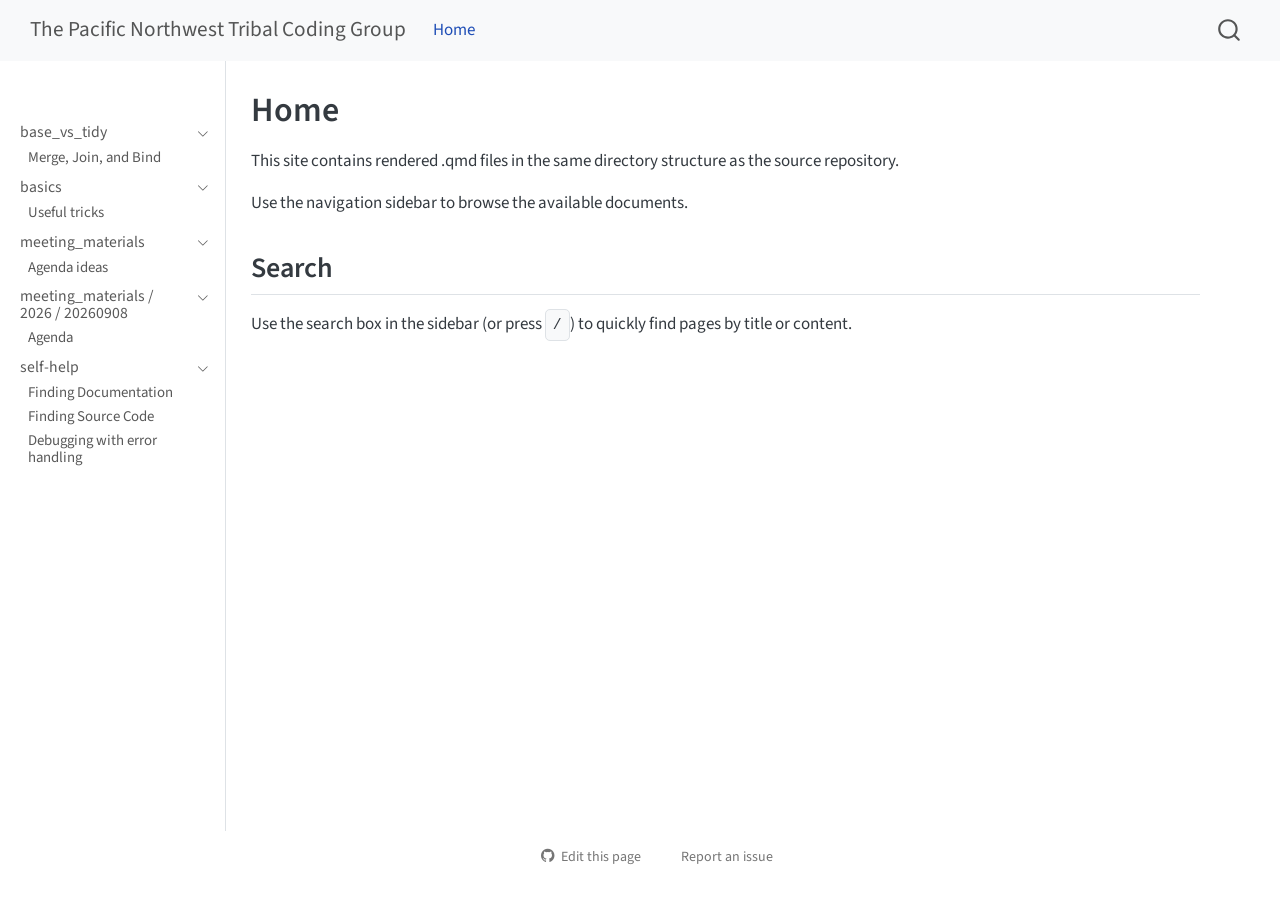
==== commit 27c2323b: "Built site for gh-pages" ====
--- a/index.html
+++ b/index.html
@@ -45,7 +45,7 @@
 <link href="site_libs/quarto-html/quarto-syntax-highlighting-64a204ab8560d761af7679ceaba22944.css" rel="stylesheet" id="quarto-text-highlighting-styles">
 <script src="site_libs/bootstrap/bootstrap.min.js"></script>
 <link href="site_libs/bootstrap/bootstrap-icons.css" rel="stylesheet">
-<link href="site_libs/bootstrap/bootstrap-39fa877ca9a50db22a6d21c6fddd0724.min.css" rel="stylesheet" append-hash="true" id="quarto-bootstrap" data-mode="light">
+<link href="site_libs/bootstrap/bootstrap-d779191fb58665fba6013d76b5d4c7b3.min.css" rel="stylesheet" append-hash="true" id="quarto-bootstrap" data-mode="light">
 <link href="site_libs/quarto-contrib/output-styling/output-styling-default.css" rel="stylesheet">
 <script id="quarto-search-options" type="application/json">{
   "location": "navbar",
@@ -266,16 +266,17 @@
 </section>
 
 </main> <!-- /main -->
-document.addEventListener("DOMContentLoaded", () =&gt; {
-  document.querySelectorAll(".sortable-checklist").forEach((container) =&gt; {
+<script>
+document.addEventListener("DOMContentLoaded", () => {
+  document.querySelectorAll(".sortable-checklist").forEach((container) => {
     const lists = container.querySelectorAll("ul.task-list");
 
-    lists.forEach((list) =&gt; {
-      const items = Array.from(list.children).filter((node) =&gt; node.tagName === "LI");
-
-      items.sort((a, b) =&gt; {
-        const aChecked = a.classList.contains("task-list-item") &amp;&amp; a.classList.contains("task-list-item-checkbox-checked");
-        const bChecked = b.classList.contains("task-list-item") &amp;&amp; b.classList.contains("task-list-item-checkbox-checked");
+    lists.forEach((list) => {
+      const items = Array.from(list.children).filter((node) => node.tagName === "LI");
+
+      items.sort((a, b) => {
+        const aChecked = a.classList.contains("task-list-item") && a.classList.contains("task-list-item-checkbox-checked");
+        const bChecked = b.classList.contains("task-list-item") && b.classList.contains("task-list-item-checkbox-checked");
 
         if (aChecked === bChecked) {
           return 0;
@@ -284,10 +285,11 @@
         return aChecked ? 1 : -1;
       });
 
-      items.forEach((item) =&gt; list.appendChild(item));
+      items.forEach((item) => list.appendChild(item));
     });
   });
 });
+</script>
 <script id="quarto-html-after-body" type="application/javascript">
   window.document.addEventListener("DOMContentLoaded", function (event) {
     const icon = "";
